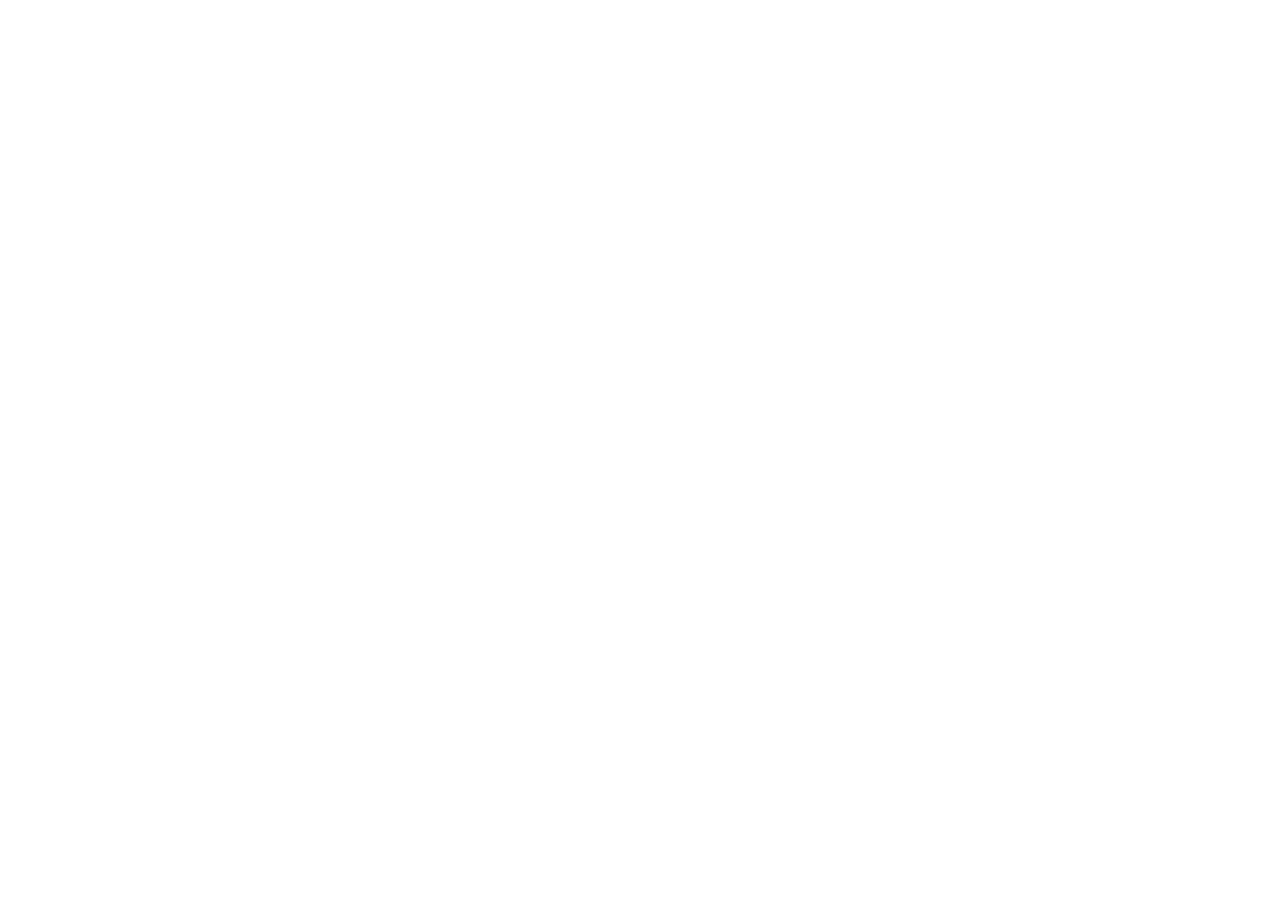
==== index.html @ 22cd5e1c "Add head/meta/body tags" ====
<!DOCTYPE html>
<html lang="en" dir="ltr">

<head>
  <meta charset="utf-8">
  <meta name="viewport" content="width=device-width, initial-scale=1">
  <link rel="stylesheet" href="styles.css">
  <title>In the not-too-distant future</title>
</head>

<body>

</body>

</html>
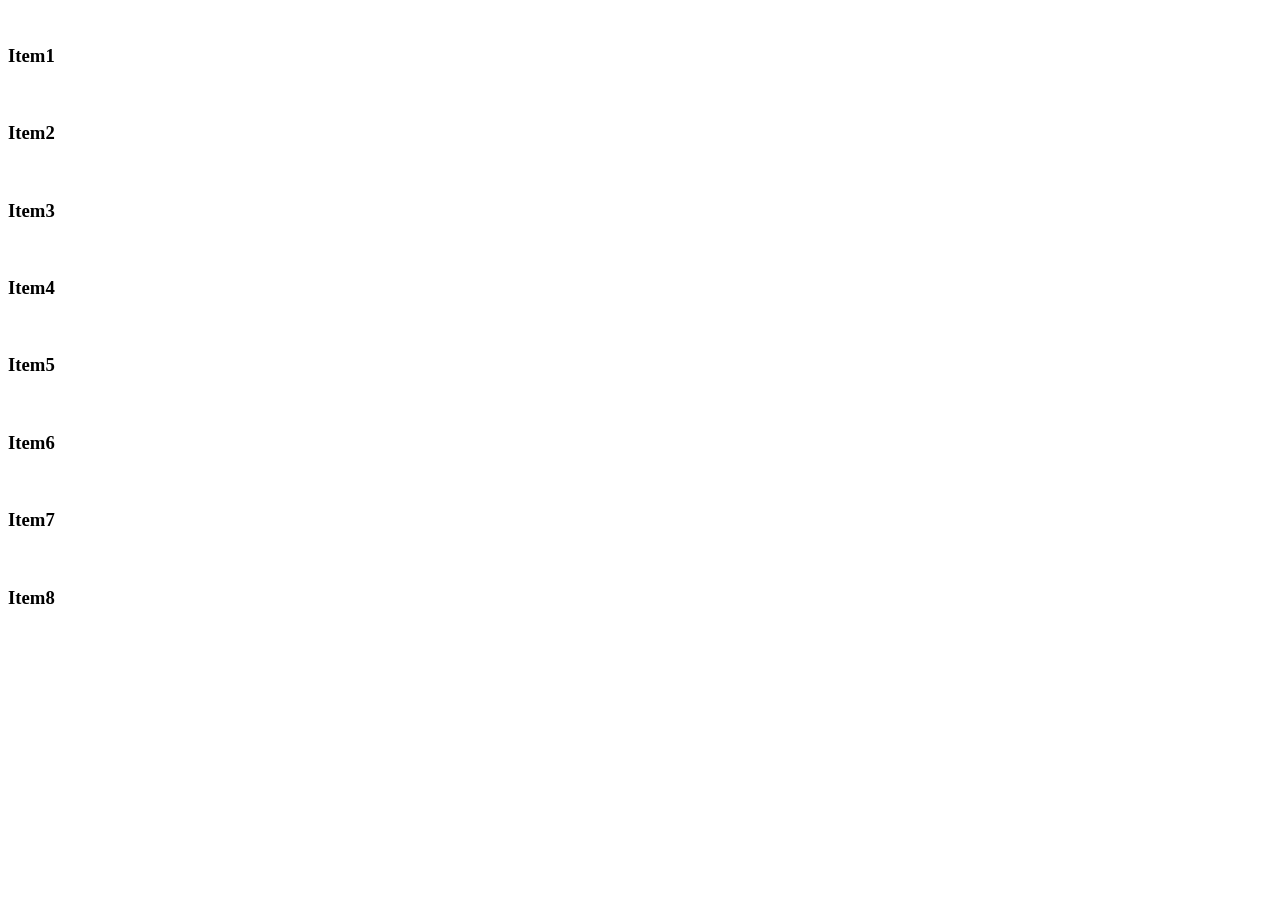
==== commit 6da91189: "Add section/article for image" ====
--- a/index.html
+++ b/index.html
@@ -9,6 +9,42 @@
 </head>
 
 <body>
+  <header class="header">
+  </header>
+  <section class="characters">
+    <article class="character">
+      <img src="http://www.fillmurray.com/250/200" alt="">
+      <h3>Item1</h3>
+    </article>
+    <article class="character-2">
+      <img src="http://www.fillmurray.com/250/200" alt="">
+      <h3>Item2</h3>
+    </article>
+    <article class="character-3">
+      <img src="http://www.fillmurray.com/250/200" alt="">
+      <h3>Item3</h3>
+    </article>
+    <article class="character-4">
+      <img src="http://www.fillmurray.com/250/200" alt="">
+      <h3>Item4</h3>
+    </article>
+    <article class="character5">
+      <img src="http://www.fillmurray.com/250/200" alt="">
+      <h3>Item5</h3>
+    </article>
+    <article class="character-6">
+      <img src="http://www.fillmurray.com/250/200" alt="">
+      <h3>Item6</h3>
+    </article>
+    <article class="character-7">
+      <img src="http://www.fillmurray.com/250/200" alt="">
+      <h3>Item7</h3>
+    </article>
+    <article class="character-8">
+      <img src="http://www.fillmurray.com/250/200" alt="">
+      <h3>Item8</h3>
+    </article>
+  </section>
 
 </body>
 
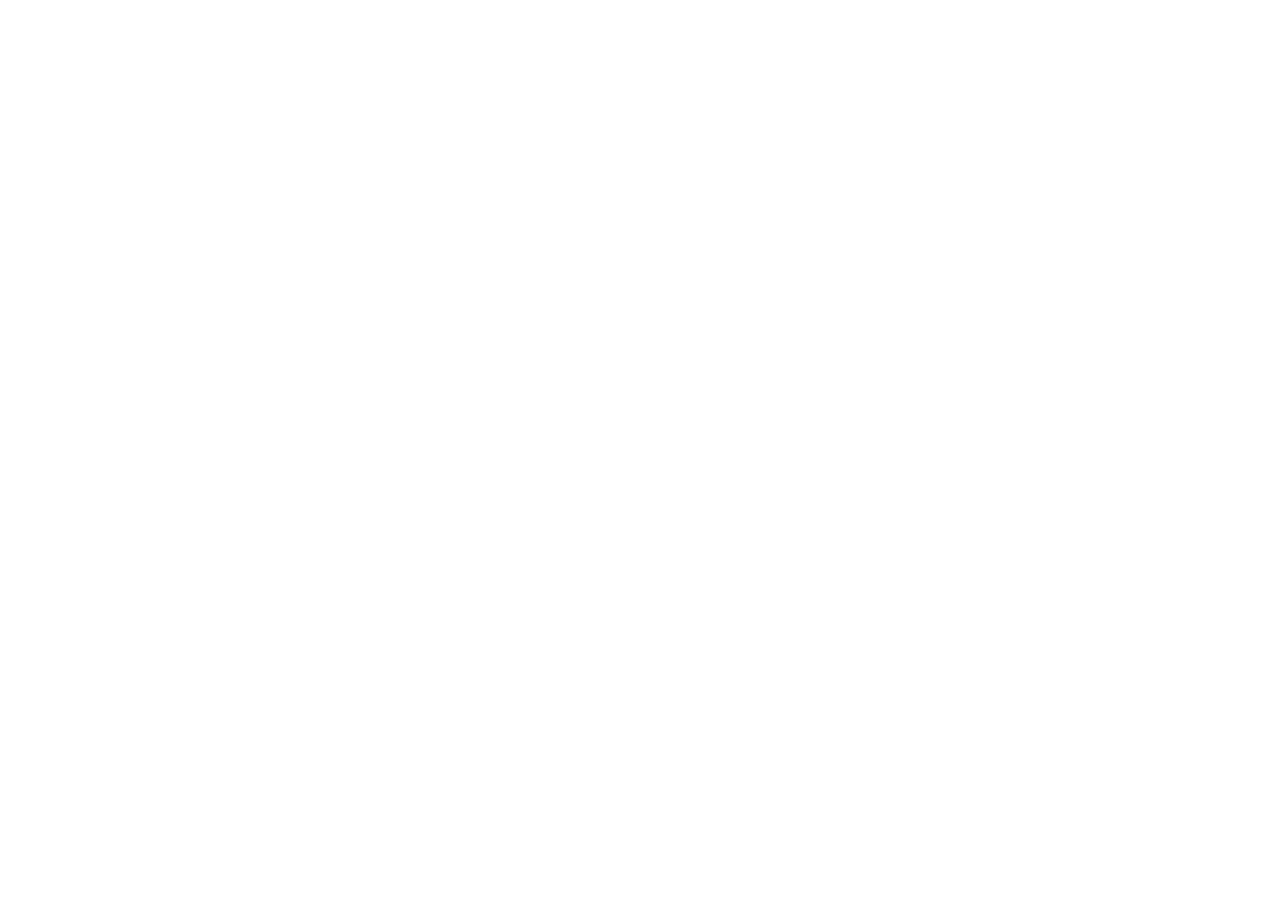
==== commit 17450f42: "Merge pull request #5 from DennClark/master Merging branches" ====
--- a/index.html
+++ b/index.html
@@ -9,42 +9,6 @@
 </head>
 
 <body>
-  <header class="header">
-  </header>
-  <section class="characters">
-    <article class="character">
-      <img src="http://www.fillmurray.com/250/200" alt="">
-      <h3>Item1</h3>
-    </article>
-    <article class="character-2">
-      <img src="http://www.fillmurray.com/250/200" alt="">
-      <h3>Item2</h3>
-    </article>
-    <article class="character-3">
-      <img src="http://www.fillmurray.com/250/200" alt="">
-      <h3>Item3</h3>
-    </article>
-    <article class="character-4">
-      <img src="http://www.fillmurray.com/250/200" alt="">
-      <h3>Item4</h3>
-    </article>
-    <article class="character5">
-      <img src="http://www.fillmurray.com/250/200" alt="">
-      <h3>Item5</h3>
-    </article>
-    <article class="character-6">
-      <img src="http://www.fillmurray.com/250/200" alt="">
-      <h3>Item6</h3>
-    </article>
-    <article class="character-7">
-      <img src="http://www.fillmurray.com/250/200" alt="">
-      <h3>Item7</h3>
-    </article>
-    <article class="character-8">
-      <img src="http://www.fillmurray.com/250/200" alt="">
-      <h3>Item8</h3>
-    </article>
-  </section>
 
 </body>
 
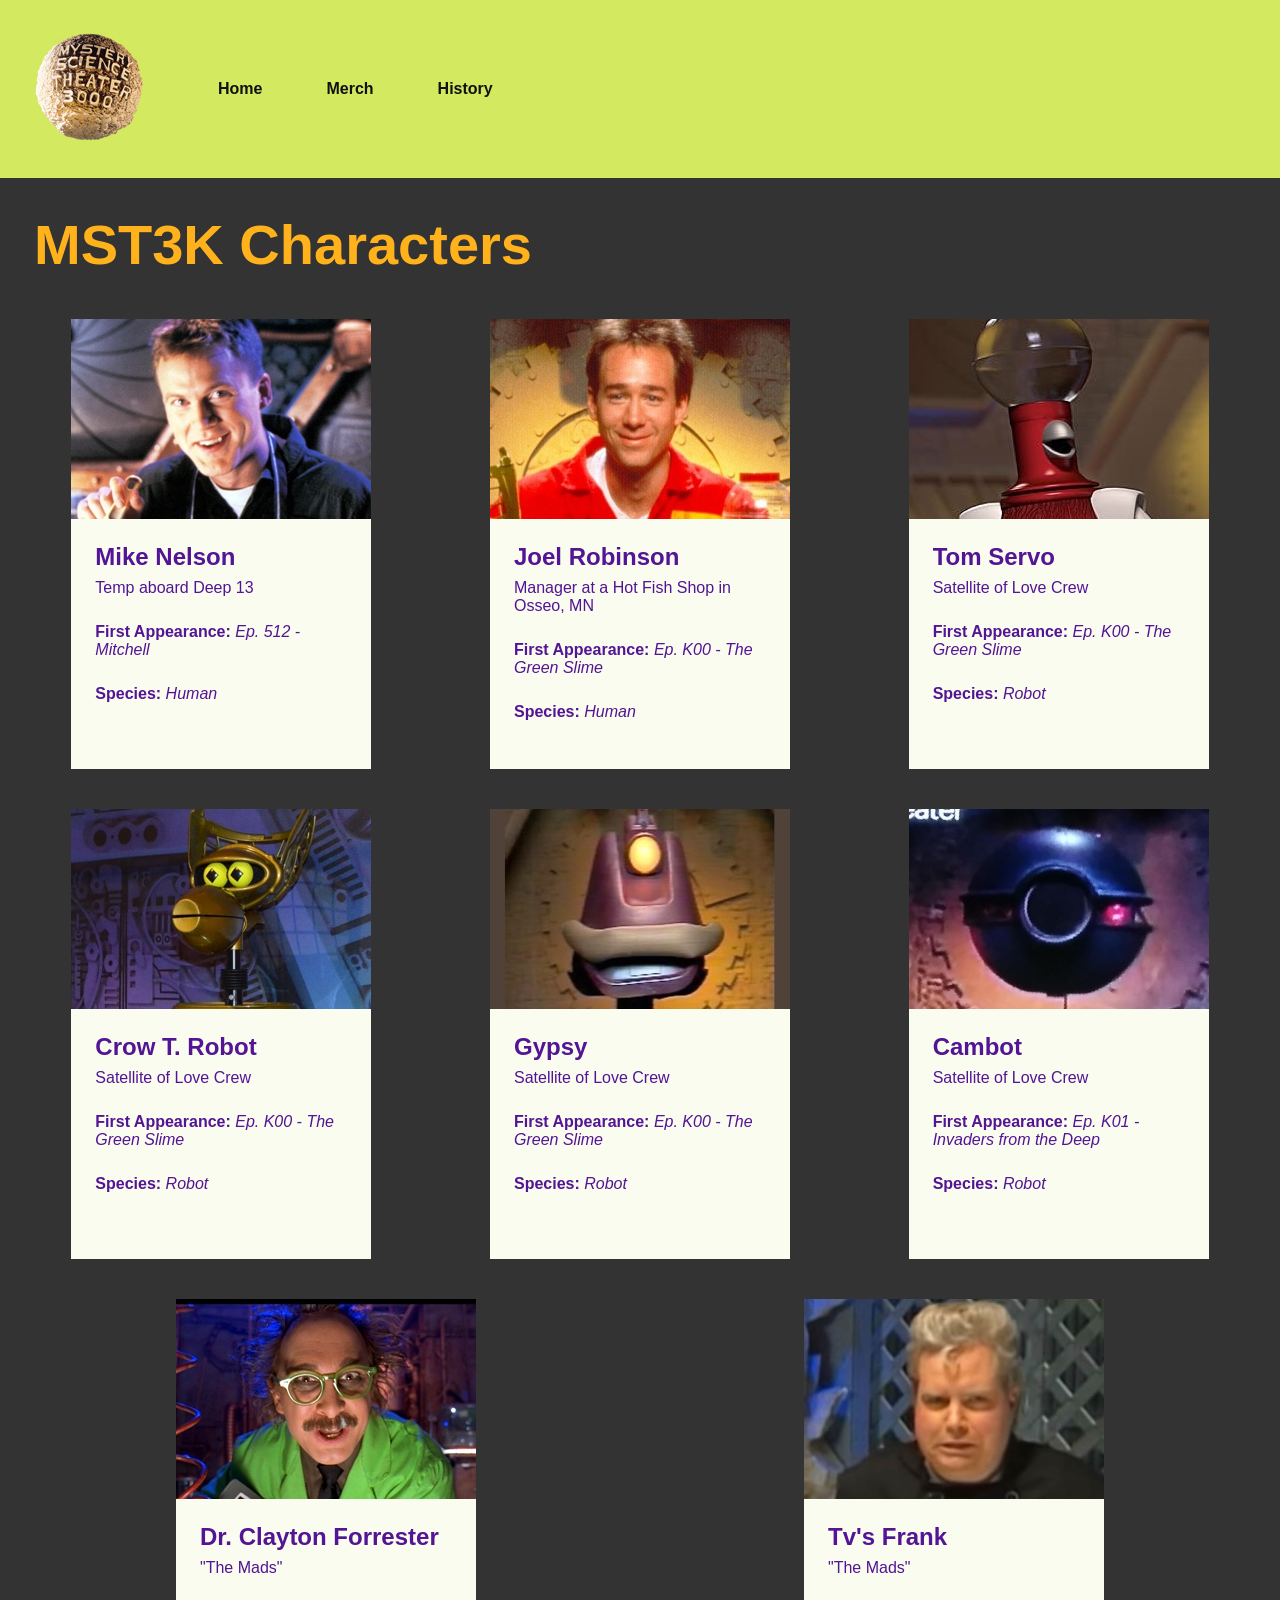
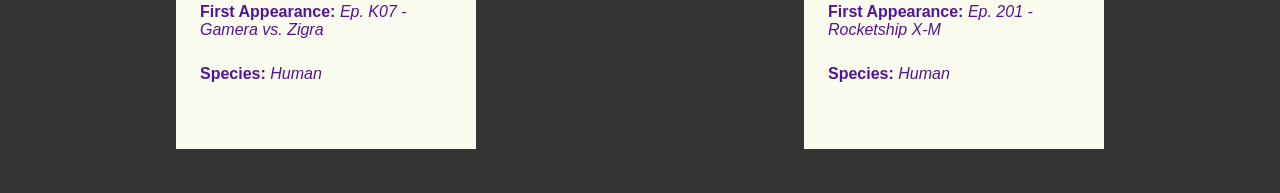
==== commit 82bf1a5e: "Fix files" ====
--- a/index.html
+++ b/index.html
@@ -9,6 +9,108 @@
 </head>
 
 <body>
+  <header class="header">
+    <img src="../images/mst3k-logo.png" alt="">
+    <nav>
+      <ul class="nav_ul">
+        <li>Home</li>
+        <li>Merch</li>
+        <li>History</li>
+      </ul>
+    </nav>
+  </header>
+  <h1>MST3K Characters</h1>
+  <section class="characters">
+    <article class="character">
+      <img src="../images/mike-nelson.jpg" alt="">
+      <h3>Mike Nelson</h3>
+      <h4>Temp aboard Deep 13</h4>
+      <br>
+      <h4><b>First Appearance:</b> <em>Ep. 512 - Mitchell</em></h4>
+      <br>
+      <h4><b>Species:</b> <em>Human</em></h4>
+      <br>
+      <h4></h4>
+
+    </article>
+    <article class="character">
+      <img src=../images/joel-robinson.jpg alt="">
+      <h3>Joel Robinson</h3>
+      <h4>Manager at a Hot Fish Shop in Osseo, MN</h4>
+      <br>
+      <h4><b>First Appearance:</b> <em>Ep. K00 - The Green Slime</em></h4>
+      <br>
+      <h4><b>Species:</b> <em>Human</em></h4>
+      <br>
+      <h4></h4>
+    </article>
+    <article class="character">
+      <img src="../images/tom-servo.jpg" alt="">
+      <h3>Tom Servo</h3>
+      <h4>Satellite of Love Crew</h4>
+      <br>
+      <h4><b>First Appearance:</b> <em>Ep. K00 - The Green Slime</em></h4>
+      <br>
+      <h4><b>Species:</b> <em>Robot</em></h4>
+      <br>
+      <h4></h4>
+    </article>
+    <article class="character">
+      <img src="../images/crow-t-robot.jpg" alt="">
+      <h3>Crow T. Robot</h3>
+      <h4>Satellite of Love Crew</h4>
+      <br>
+      <h4><b>First Appearance:</b> <em>Ep. K00 - The Green Slime</em></h4>
+      <br>
+      <h4><b>Species:</b> <em>Robot</em></h4>
+      <br>
+      <h4></h4>
+    </article>
+    <article class="character">
+      <img src="../images/gypsy.jpg" alt="">
+      <h3>Gypsy</h3>
+      <h4>Satellite of Love Crew</h4>
+      <br>
+      <h4><b>First Appearance:</b> <em>Ep. K00 - The Green Slime</em></h4>
+      <br>
+      <h4><b>Species:</b> <em>Robot</em></h4>
+      <br>
+      <h4></h4>
+    </article>
+    <article class="character">
+      <img src="../images/cambot.jpg" alt="">
+      <h3>Cambot</h3>
+      <h4>Satellite of Love Crew</h4>
+      <br>
+      <h4><b>First Appearance:</b> <em>Ep. K01 - Invaders from the Deep</em></h4>
+      <br>
+      <h4><b>Species:</b> <em>Robot</em></h4>
+      <br>
+      <h4></h4>
+    </article>
+    <article class="character">
+      <img src="../images/dr-clayton-forrester.jpg" alt="">
+      <h3>Dr. Clayton Forrester</h3>
+      <h4>"The Mads"</h4>
+      <br>
+      <h4><b>First Appearance:</b> <em>Ep. K07 - Gamera vs. Zigra</em></h4>
+      <br>
+      <h4><b>Species:</b> <em>Human</em></h4>
+      <br>
+      <h4></h4>
+    </article>
+    <article class="character">
+      <img src="../images/tvs-frank.jpg" alt="">
+      <h3>Tv's Frank</h3>
+      <h4>"The Mads"</h4>
+      <br>
+      <h4><b>First Appearance:</b> <em>Ep. 201 - Rocketship X-M</em></h4>
+      <br>
+      <h4><b>Species:</b> <em>Human</em></h4>
+      <br>
+      <h4></h4>
+    </article>
+  </section>
 
 </body>
 
--- a/styles.css
+++ b/styles.css
@@ -0,0 +1,85 @@
+body {
+  margin: 0px;
+  background-color: #333333;
+}
+header, img {
+  display: flex;
+  align-items: flex-start;
+
+}
+
+li {
+  display: flex;
+  align-items: center;
+  padding: 32px;
+}
+ul {
+  display: flex;
+  flex-direction: row;
+  justify-content: space-between;
+  list-style-type: none;
+  font-size: 16px;
+  font-weight: bold;
+  font-family: sans-serif, impact;
+}
+
+h1 {
+  margin: 34px;
+  color: #ffb21c;
+  font-family: sans-serif, impact;
+  font-size: 56px;
+}
+
+h3 {
+  font-family: sans-serif, impact;
+  font-style: bold;
+  font-size: 24px;
+  color: #531495;
+  padding-top: 0px;
+  padding-left: 24px;
+  margin-bottom: 0px;
+}
+
+h4 {
+  font-family: sans-serif;
+  color: #531495;
+  font-weight: normal;
+  padding-top: 8px;
+  padding-left: 24px;
+  padding-right: 24px;
+  margin: 0px;
+}
+
+.header {
+  padding: 32px;
+  text-align: center;
+  background: #D3E95F;
+  color: #111111;
+  font-size: 30px;
+  font-style:
+  top: 0px;
+}
+
+
+.character {
+  background: #f4f4f4;
+  border: 0;
+  padding: 0px;
+  margin-bottom: 32px;
+  width: 300px;
+  height: 450px;
+  background-color: #fafcef;
+}
+
+section {
+  display: flex;
+  flex-direction: row;
+  flex-wrap: wrap;
+  justify-content: space-around;
+  align-content: space-between;
+  margin: 12px;
+}
+
+article {
+  margin: 8px;
+}
